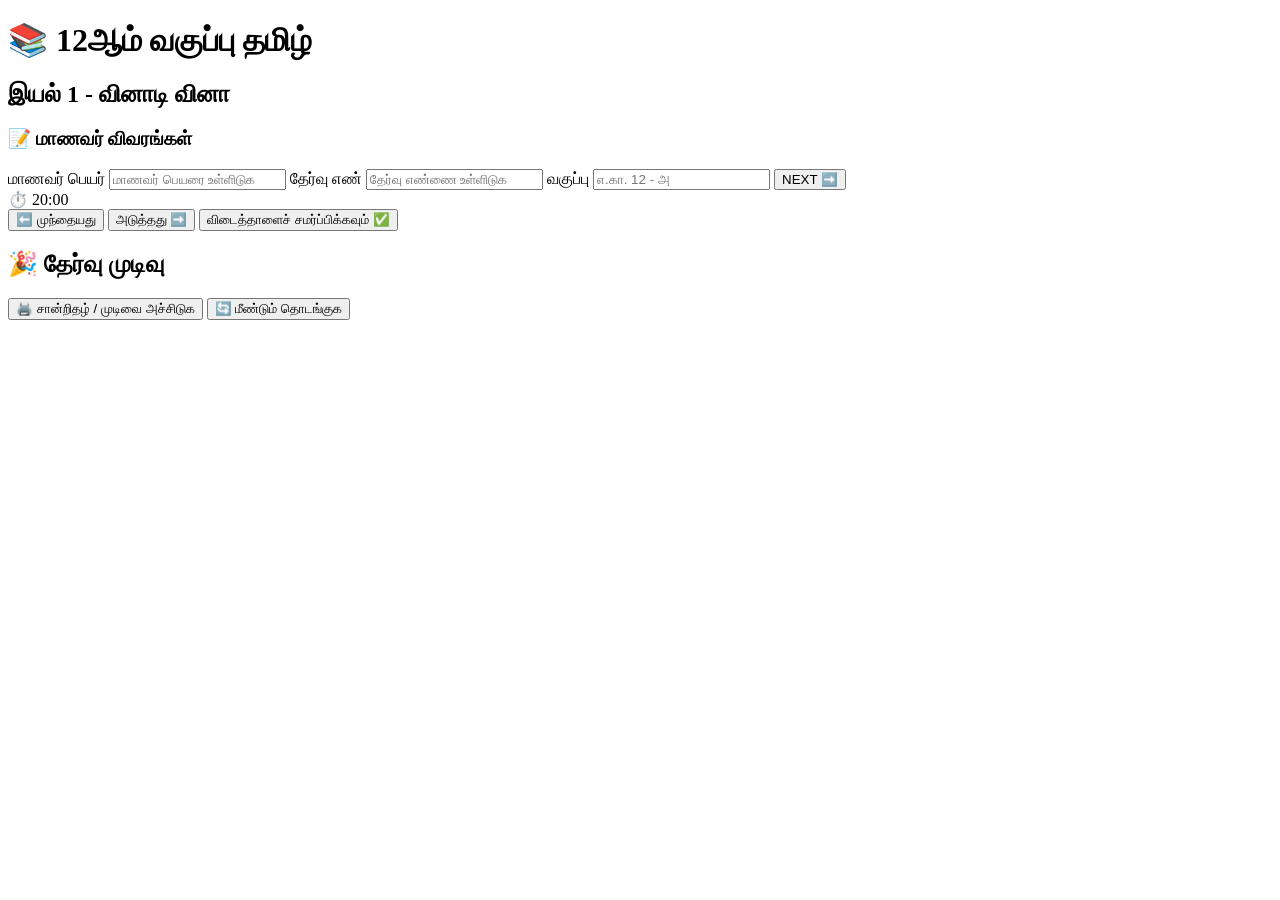
==== 12th1stiyal.html @ 0c133b1f "Add initial HTML structure for quiz application" ====
<!DOCTYPE html>
<html lang="ta">
<head>
    <meta charset="UTF-8">
    <meta name="viewport" content="width=device-width, initial-scale=1.0">
    <title>12ஆம் வகுப்பு தமிழ் - இயல் 1 வினாடி வினா</title>
    <link rel="stylesheet" href="12th1stiyal.css">
</head>
<body>

<div class="quiz-container">
    <header>
        <h1>📚 12ஆம் வகுப்பு தமிழ்</h1>
        <h2>இயல் 1 - வினாடி வினா</h2>
    </header>

    <section id="student-section" class="card">
        <h3>📝 மாணவர் விவரங்கள்</h3>

        <label for="studentName">மாணவர் பெயர்</label>
        <input type="text" id="studentName" placeholder="மாணவர் பெயரை உள்ளிடுக">

        <label for="examNo">தேர்வு எண்</label>
        <input type="text" id="examNo" placeholder="தேர்வு எண்ணை உள்ளிடுக">

        <label for="studentClass">வகுப்பு</label>
        <input type="text" id="studentClass" placeholder="எ.கா. 12 - அ">

        <button id="nextBtn" class="primary-btn">NEXT ➡️</button>
    </section>

    <section id="quiz-section" class="hidden">
        <div class="top-bar">
            <span id="studentInfo"></span>
            <span id="timer">⏱️ 20:00</span>
        </div>

        <div id="question-number"></div>
        <div id="quiz"></div>

        <div class="nav-buttons">
            <button id="prevBtn" class="secondary-btn">⬅️ முந்தையது</button>
            <button id="nextQuestionBtn" class="primary-btn">அடுத்தது ➡️</button>
            <button id="submitBtn" class="submit-btn hidden">விடைத்தாளைச் சமர்ப்பிக்கவும் ✅</button>
        </div>
    </section>

    <section id="result-section" class="hidden card">
        <h2>🎉 தேர்வு முடிவு</h2>
        <div id="resultInfo"></div>
        <div id="score"></div>
        <div id="wrongAnswers"></div>
        <button id="printBtn" class="primary-btn">🖨️ சான்றிதழ் / முடிவை அச்சிடுக</button>
        <button id="restartBtn" class="secondary-btn">🔄 மீண்டும் தொடங்குக</button>
    </section>
</div>

<script src="12th1stiyal.js"></script>
</body>
</html>
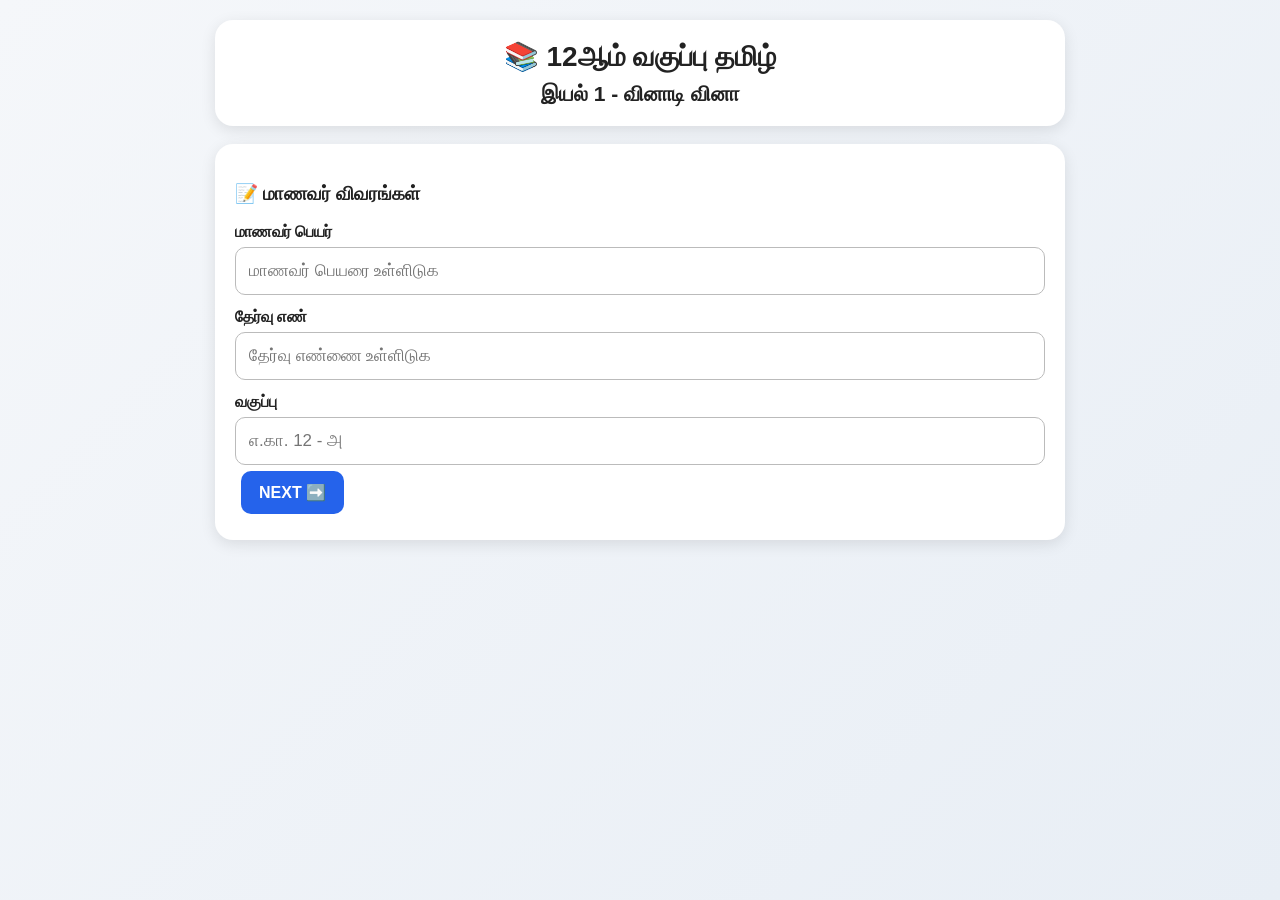
==== commit 4cbb7226: "Fix HTML structure in 12th1stiyal.html" ====
--- a/12th1stiyal.html
+++ b/12th1stiyal.html
@@ -1,4 +1,3 @@
-<!DOCTYPE html>
 <html lang="ta">
 <head>
     <meta charset="UTF-8">
@@ -58,3 +57,4 @@
 <script src="12th1stiyal.js"></script>
 </body>
 </html>
+
--- a/12th1stiyal.css
+++ b/12th1stiyal.css
@@ -0,0 +1,169 @@
+* {
+    box-sizing: border-box;
+}
+
+body {
+    margin: 0;
+    font-family: "Noto Sans Tamil", "Latha", Arial, sans-serif;
+    background: linear-gradient(135deg, #f5f7fa, #e8eef5);
+    color: #222;
+}
+
+.quiz-container {
+    width: 94%;
+    max-width: 850px;
+    margin: 20px auto;
+}
+
+header {
+    text-align: center;
+    background: #ffffff;
+    padding: 20px 10px;
+    border-radius: 18px;
+    box-shadow: 0 4px 15px rgba(0,0,0,.10);
+    margin-bottom: 18px;
+}
+
+header h1 {
+    margin: 0 0 8px;
+    font-size: 28px;
+}
+
+header h2 {
+    margin: 0;
+    font-size: 21px;
+}
+
+.card, #quiz-section {
+    background: #fff;
+    padding: 20px;
+    border-radius: 18px;
+    box-shadow: 0 4px 15px rgba(0,0,0,.10);
+}
+
+label {
+    display: block;
+    font-weight: 700;
+    margin: 13px 0 6px;
+}
+
+input {
+    width: 100%;
+    padding: 13px;
+    border: 1px solid #bbb;
+    border-radius: 10px;
+    font-size: 17px;
+}
+
+button {
+    border: none;
+    border-radius: 10px;
+    padding: 12px 18px;
+    font-size: 16px;
+    font-weight: 700;
+    cursor: pointer;
+    margin: 6px;
+}
+
+.primary-btn {
+    background: #2563eb;
+    color: white;
+}
+
+.secondary-btn {
+    background: #e5e7eb;
+    color: #111827;
+}
+
+.submit-btn {
+    background: #15803d;
+    color: white;
+}
+
+.hidden {
+    display: none !important;
+}
+
+.top-bar {
+    display: flex;
+    justify-content: space-between;
+    gap: 10px;
+    flex-wrap: wrap;
+    font-weight: 700;
+    margin-bottom: 15px;
+}
+
+#timer {
+    background: #fee2e2;
+    padding: 8px 12px;
+    border-radius: 8px;
+}
+
+#question-number {
+    font-weight: 700;
+    margin-bottom: 10px;
+}
+
+.question {
+    font-size: 20px;
+    font-weight: 700;
+    line-height: 1.6;
+    margin-bottom: 15px;
+}
+
+.option {
+    display: block;
+    width: 100%;
+    text-align: left;
+    background: #f8fafc;
+    border: 2px solid #dbe3ec;
+    margin: 10px 0;
+    padding: 13px;
+    border-radius: 10px;
+    font-weight: 600;
+}
+
+.option:hover {
+    background: #eef2ff;
+}
+
+.option.selected {
+    border-color: #2563eb;
+    background: #dbeafe;
+}
+
+.nav-buttons {
+    display: flex;
+    justify-content: center;
+    flex-wrap: wrap;
+    margin-top: 18px;
+}
+
+#score {
+    text-align: center;
+    font-size: 26px;
+    font-weight: 800;
+    margin: 18px 0;
+}
+
+.wrong-item {
+    background: #fff7ed;
+    border-left: 5px solid #ea580c;
+    padding: 12px;
+    margin: 10px 0;
+    border-radius: 8px;
+    line-height: 1.6;
+}
+
+@media (max-width: 600px) {
+    header h1 { font-size: 23px; }
+    header h2 { font-size: 18px; }
+    .question { font-size: 18px; }
+    button { width: 100%; margin: 5px 0; }
+    .nav-buttons button { width: 100%; }
+}
+
+@media print {
+    body { background: white; }
+    #student-section, #quiz-section, #printBtn, #restartBtn { display: none !important; }
+    .quiz-container { width: 100%; }
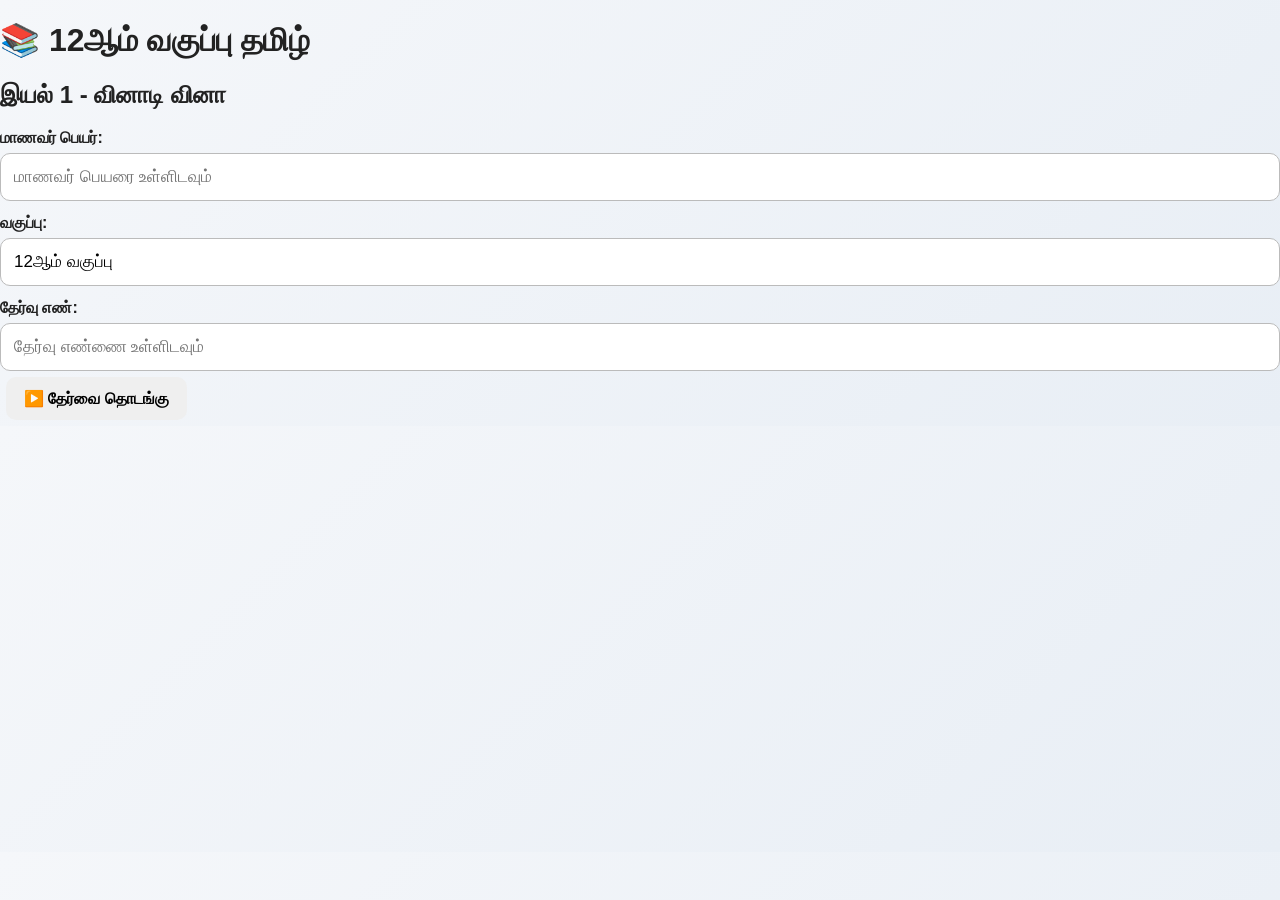
==== commit 169a6cb1: "Create initial HTML structure for quiz application" ====
--- a/12th1stiyal.html
+++ b/12th1stiyal.html
@@ -1,3 +1,4 @@
+<!DOCTYPE html>
 <html lang="ta">
 <head>
     <meta charset="UTF-8">
@@ -5,56 +6,59 @@
     <title>12ஆம் வகுப்பு தமிழ் - இயல் 1 வினாடி வினா</title>
     <link rel="stylesheet" href="12th1stiyal.css">
 </head>
+
 <body>
 
-<div class="quiz-container">
-    <header>
-        <h1>📚 12ஆம் வகுப்பு தமிழ்</h1>
-        <h2>இயல் 1 - வினாடி வினா</h2>
-    </header>
+<div class="container">
 
-    <section id="student-section" class="card">
-        <h3>📝 மாணவர் விவரங்கள்</h3>
+    <h1>📚 12ஆம் வகுப்பு தமிழ்</h1>
+    <h2>இயல் 1 - வினாடி வினா</h2>
 
-        <label for="studentName">மாணவர் பெயர்</label>
-        <input type="text" id="studentName" placeholder="மாணவர் பெயரை உள்ளிடுக">
+    <!-- மாணவர் விவரங்கள் -->
+    <div id="student-info">
+        <label for="studentName">மாணவர் பெயர்:</label>
+        <input type="text" id="studentName" placeholder="மாணவர் பெயரை உள்ளிடவும்">
 
-        <label for="examNo">தேர்வு எண்</label>
-        <input type="text" id="examNo" placeholder="தேர்வு எண்ணை உள்ளிடுக">
+        <label for="studentClass">வகுப்பு:</label>
+        <input type="text" id="studentClass" value="12ஆம் வகுப்பு">
 
-        <label for="studentClass">வகுப்பு</label>
-        <input type="text" id="studentClass" placeholder="எ.கா. 12 - அ">
+        <label for="examNo">தேர்வு எண்:</label>
+        <input type="text" id="examNo" placeholder="தேர்வு எண்ணை உள்ளிடவும்">
 
-        <button id="nextBtn" class="primary-btn">NEXT ➡️</button>
-    </section>
+        <button type="button" onclick="startQuiz()">▶️ தேர்வை தொடங்கு</button>
+    </div>
 
-    <section id="quiz-section" class="hidden">
-        <div class="top-bar">
-            <span id="studentInfo"></span>
-            <span id="timer">⏱️ 20:00</span>
+    <!-- தேர்வு பகுதி -->
+    <div id="quiz-section" style="display:none;">
+
+        <div id="timer">⏱️ நேரம்: <span id="time">20:00</span></div>
+
+        <div id="quiz-container"></div>
+
+        <button type="button" onclick="submitQuiz()">✅ தேர்வை முடிக்கவும்</button>
+    </div>
+
+    <!-- முடிவு பகுதி -->
+    <div id="result-section" style="display:none;">
+
+        <h2>🎉 தேர்வு முடிந்தது!</h2>
+
+        <div id="score"></div>
+
+        <div id="wrong-answers">
+            <h3>❌ தவறான விடைகளின் சரியான பதில்கள்</h3>
+            <div id="wrong-list"></div>
         </div>
 
-        <div id="question-number"></div>
-        <div id="quiz"></div>
+        <button type="button" onclick="location.reload()">
+            🔄 மீண்டும் தேர்வு எழுதுக
+        </button>
 
-        <div class="nav-buttons">
-            <button id="prevBtn" class="secondary-btn">⬅️ முந்தையது</button>
-            <button id="nextQuestionBtn" class="primary-btn">அடுத்தது ➡️</button>
-            <button id="submitBtn" class="submit-btn hidden">விடைத்தாளைச் சமர்ப்பிக்கவும் ✅</button>
-        </div>
-    </section>
+    </div>
 
-    <section id="result-section" class="hidden card">
-        <h2>🎉 தேர்வு முடிவு</h2>
-        <div id="resultInfo"></div>
-        <div id="score"></div>
-        <div id="wrongAnswers"></div>
-        <button id="printBtn" class="primary-btn">🖨️ சான்றிதழ் / முடிவை அச்சிடுக</button>
-        <button id="restartBtn" class="secondary-btn">🔄 மீண்டும் தொடங்குக</button>
-    </section>
 </div>
 
 <script src="12th1stiyal.js"></script>
+
 </body>
 </html>
-
